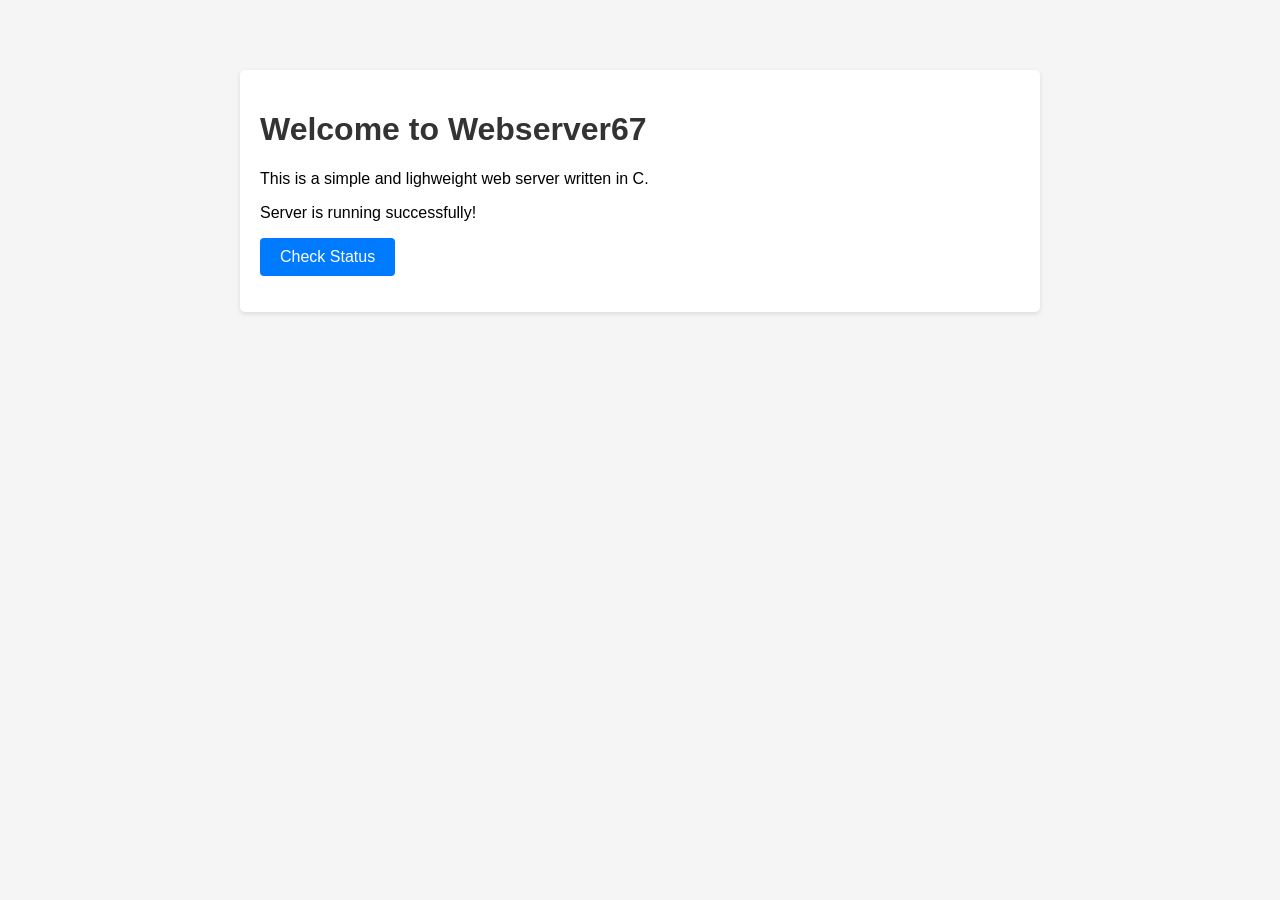
==== example/index.html @ 9f0664a1 "project reorganize, create example html/css/js" ====
<!DOCTYPE html>
<html lang="en">
<head>
    <meta charset="UTF-8">
    <meta name="viewport" content="width=device-width, initial-scale=1.0">
    <title>Webserver67</title>
    <link rel="stylesheet" href="style.css">
</head>
<body>
    <div class="info">
        <h1>Welcome to Webserver67</h1>
        <p>This is a simple and lighweight web server written in C.</p>
        <p>Server is running successfully!</p>
        <button id="statusBtn">Check Status</button>
        <p id="statusMsg"></p>
    </div>
    <script src="script.js"></script>
</body>
</html>
---- example/style.css ----
body {
    font-family: Arial, sans-serif;
    max-width: 800px;
    margin: 50px auto;
    padding: 20px;
    background-color: #f5f5f5;
}

h1 {
    color: #333;
}

.info {
    background-color: white;
    padding: 20px;
    border-radius: 5px;
    box-shadow: 0 2px 5px rgba(0,0,0,0.1);
}

button {
    background-color: #007bff;
    color: white;
    padding: 10px 20px;
    border: none;
    border-radius: 4px;
    cursor: pointer;
    font-size: 16px;
}

button:hover {
    background-color: #0056b3;
}

#statusMsg {
    margin-top: 10px;
    color: #28a745;
    font-weight: bold;
}
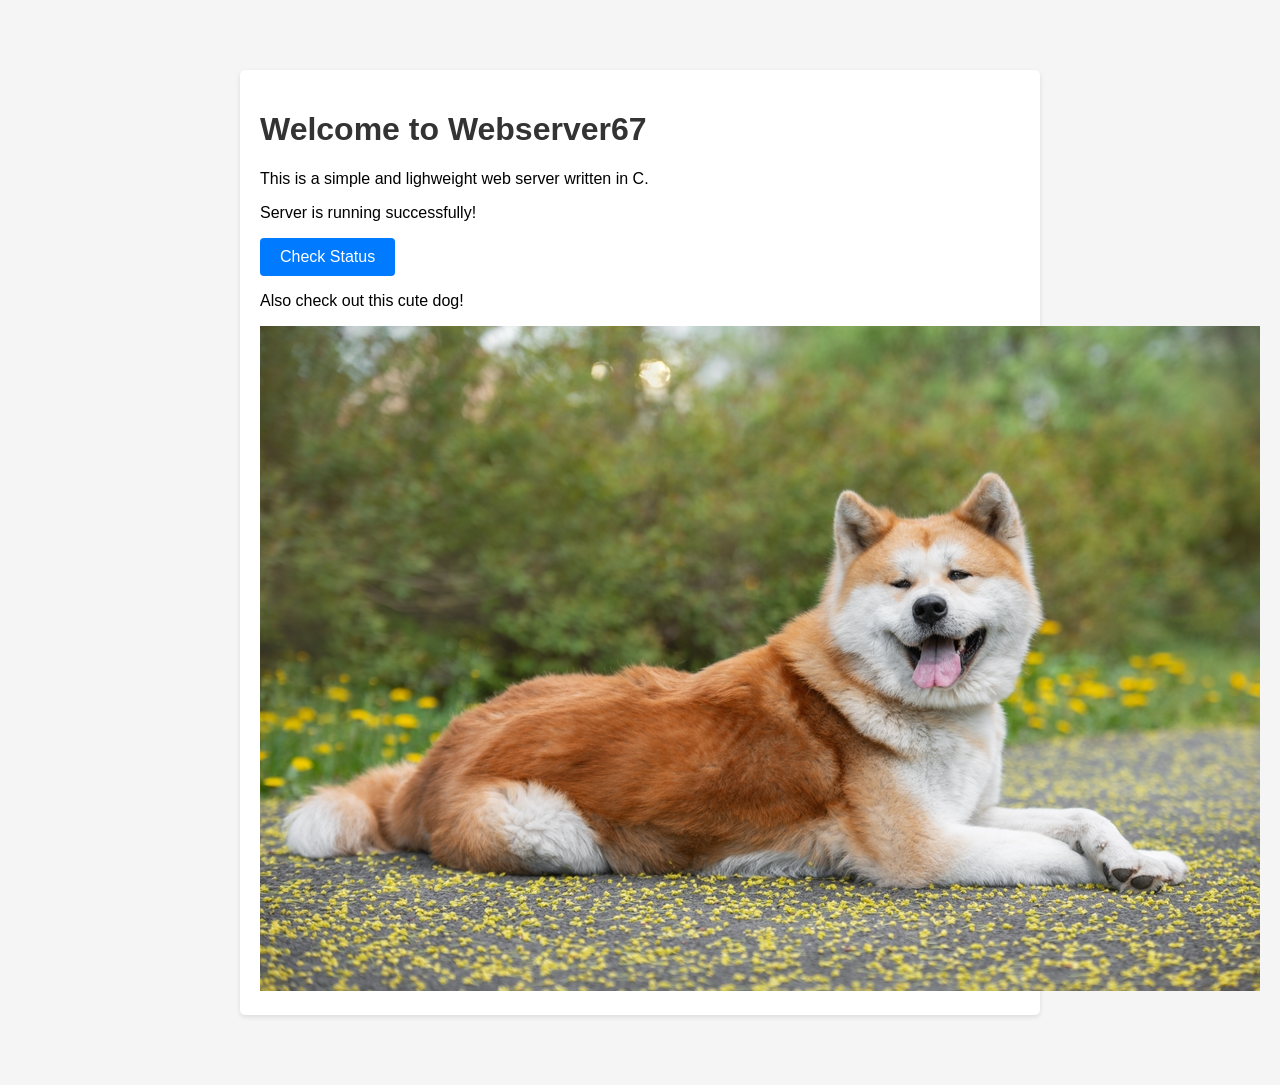
==== commit 3242f30f: "fix file handling for most types of files including css" ====
--- a/example/index.html
+++ b/example/index.html
@@ -4,16 +4,20 @@
     <meta charset="UTF-8">
     <meta name="viewport" content="width=device-width, initial-scale=1.0">
     <title>Webserver67</title>
-    <link rel="stylesheet" href="style.css">
+    <link rel="stylesheet" href="assets/style.css">
 </head>
 <body>
     <div class="info">
         <h1>Welcome to Webserver67</h1>
         <p>This is a simple and lighweight web server written in C.</p>
         <p>Server is running successfully!</p>
+
         <button id="statusBtn">Check Status</button>
         <p id="statusMsg"></p>
+
+        <p>Also check out this cute dog!</p>
+        <img src="assets/dog.jpg" alt="Cute Dog" />
     </div>
-    <script src="script.js"></script>
+    <script src="assets/script.js"></script>
 </body>
 </html>
--- a/example/assets/style.css
+++ b/example/assets/style.css
@@ -0,0 +1,38 @@
+body {
+    font-family: Arial, sans-serif;
+    max-width: 800px;
+    margin: 50px auto;
+    padding: 20px;
+    background-color: #f5f5f5;
+}
+
+h1 {
+    color: #333;
+}
+
+.info {
+    background-color: white;
+    padding: 20px;
+    border-radius: 5px;
+    box-shadow: 0 2px 5px rgba(0,0,0,0.1);
+}
+
+button {
+    background-color: #007bff;
+    color: white;
+    padding: 10px 20px;
+    border: none;
+    border-radius: 4px;
+    cursor: pointer;
+    font-size: 16px;
+}
+
+button:hover {
+    background-color: #0056b3;
+}
+
+#statusMsg {
+    margin-top: 10px;
+    color: #28a745;
+    font-weight: bold;
+}
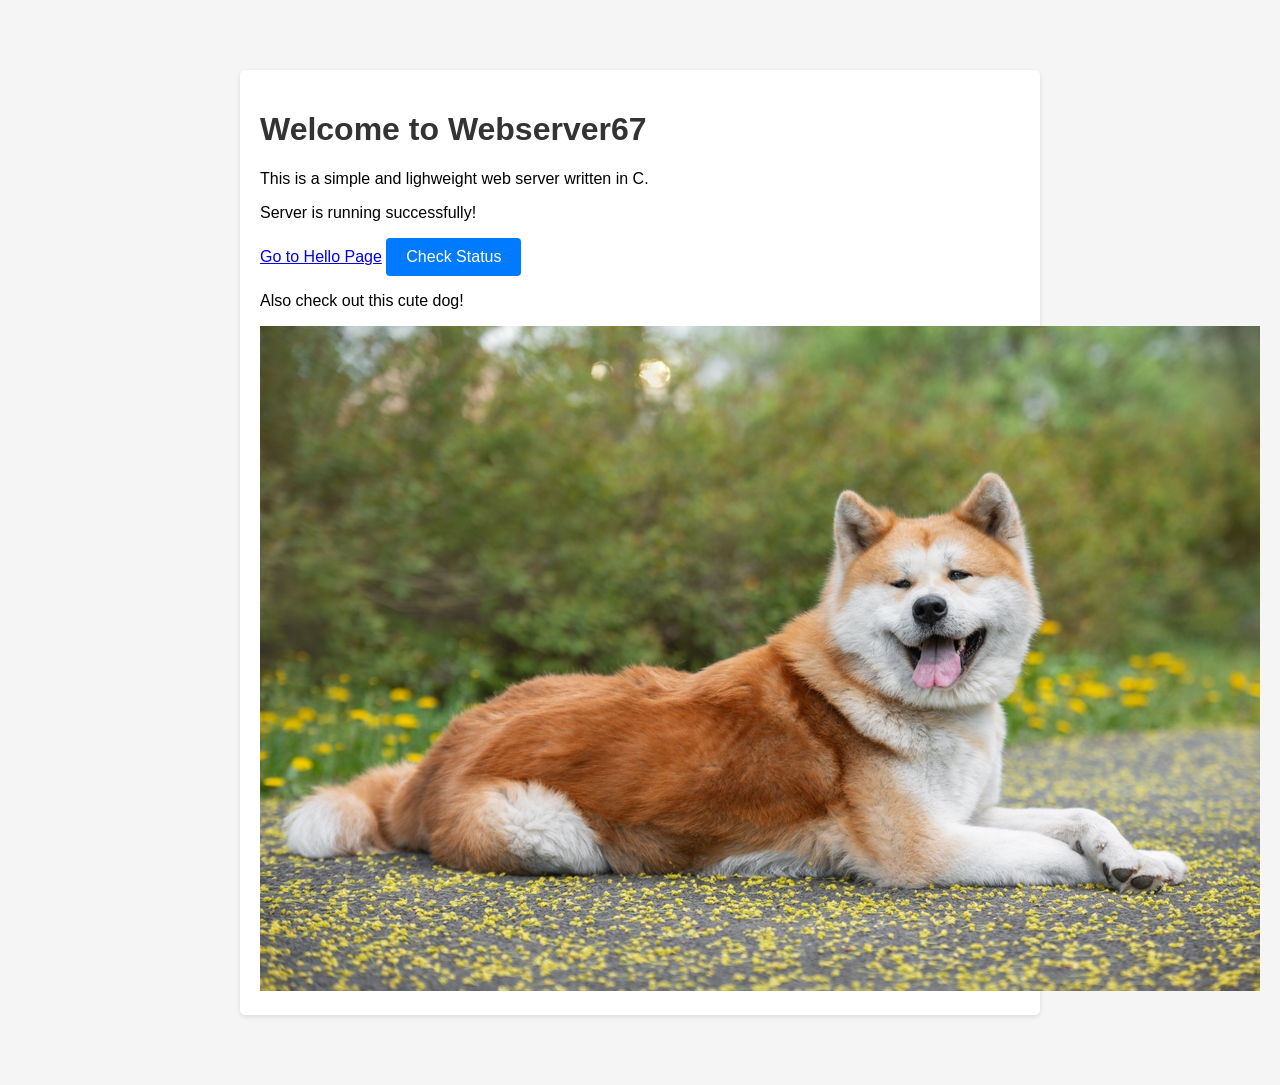
==== commit 82e09f07: "add video" ====
--- a/example/index.html
+++ b/example/index.html
@@ -12,6 +12,8 @@
         <p>This is a simple and lighweight web server written in C.</p>
         <p>Server is running successfully!</p>
 
+        <a href="/hello.html">Go to Hello Page</a>
+
         <button id="statusBtn">Check Status</button>
         <p id="statusMsg"></p>
 
